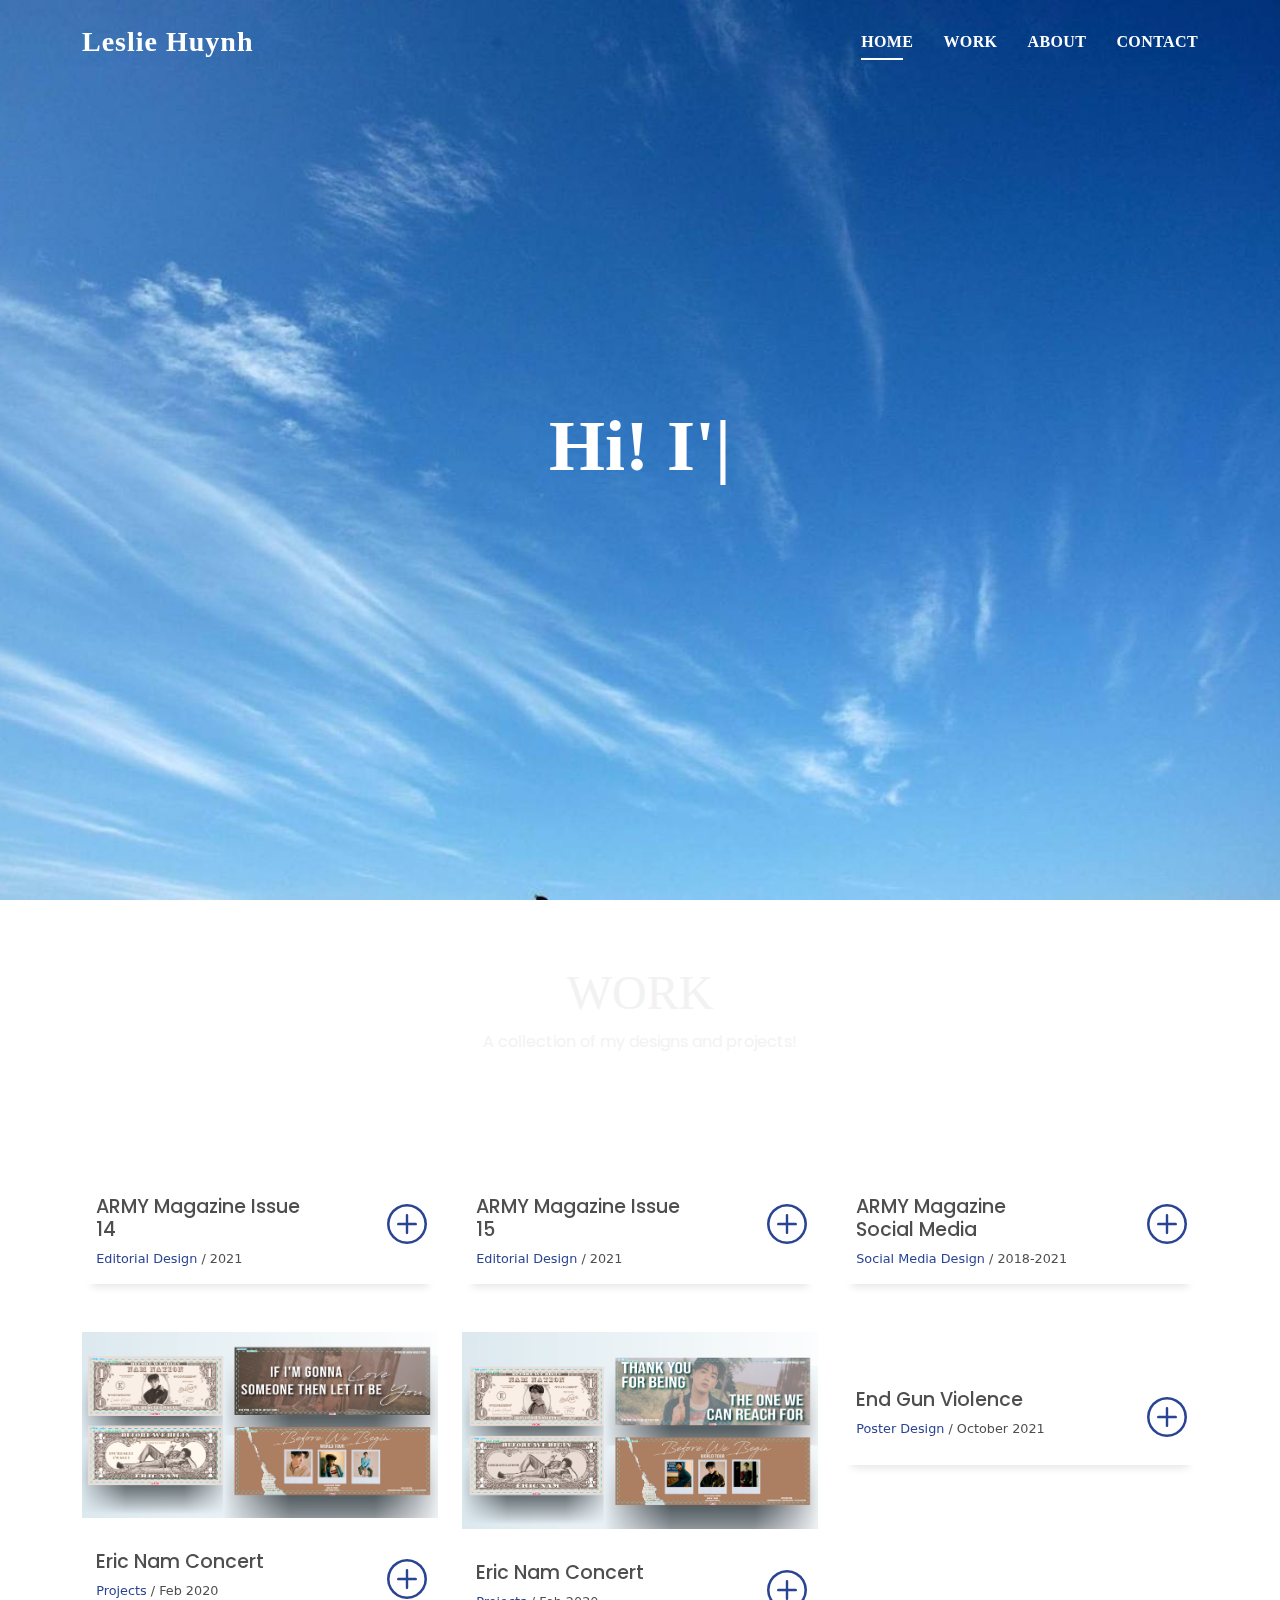
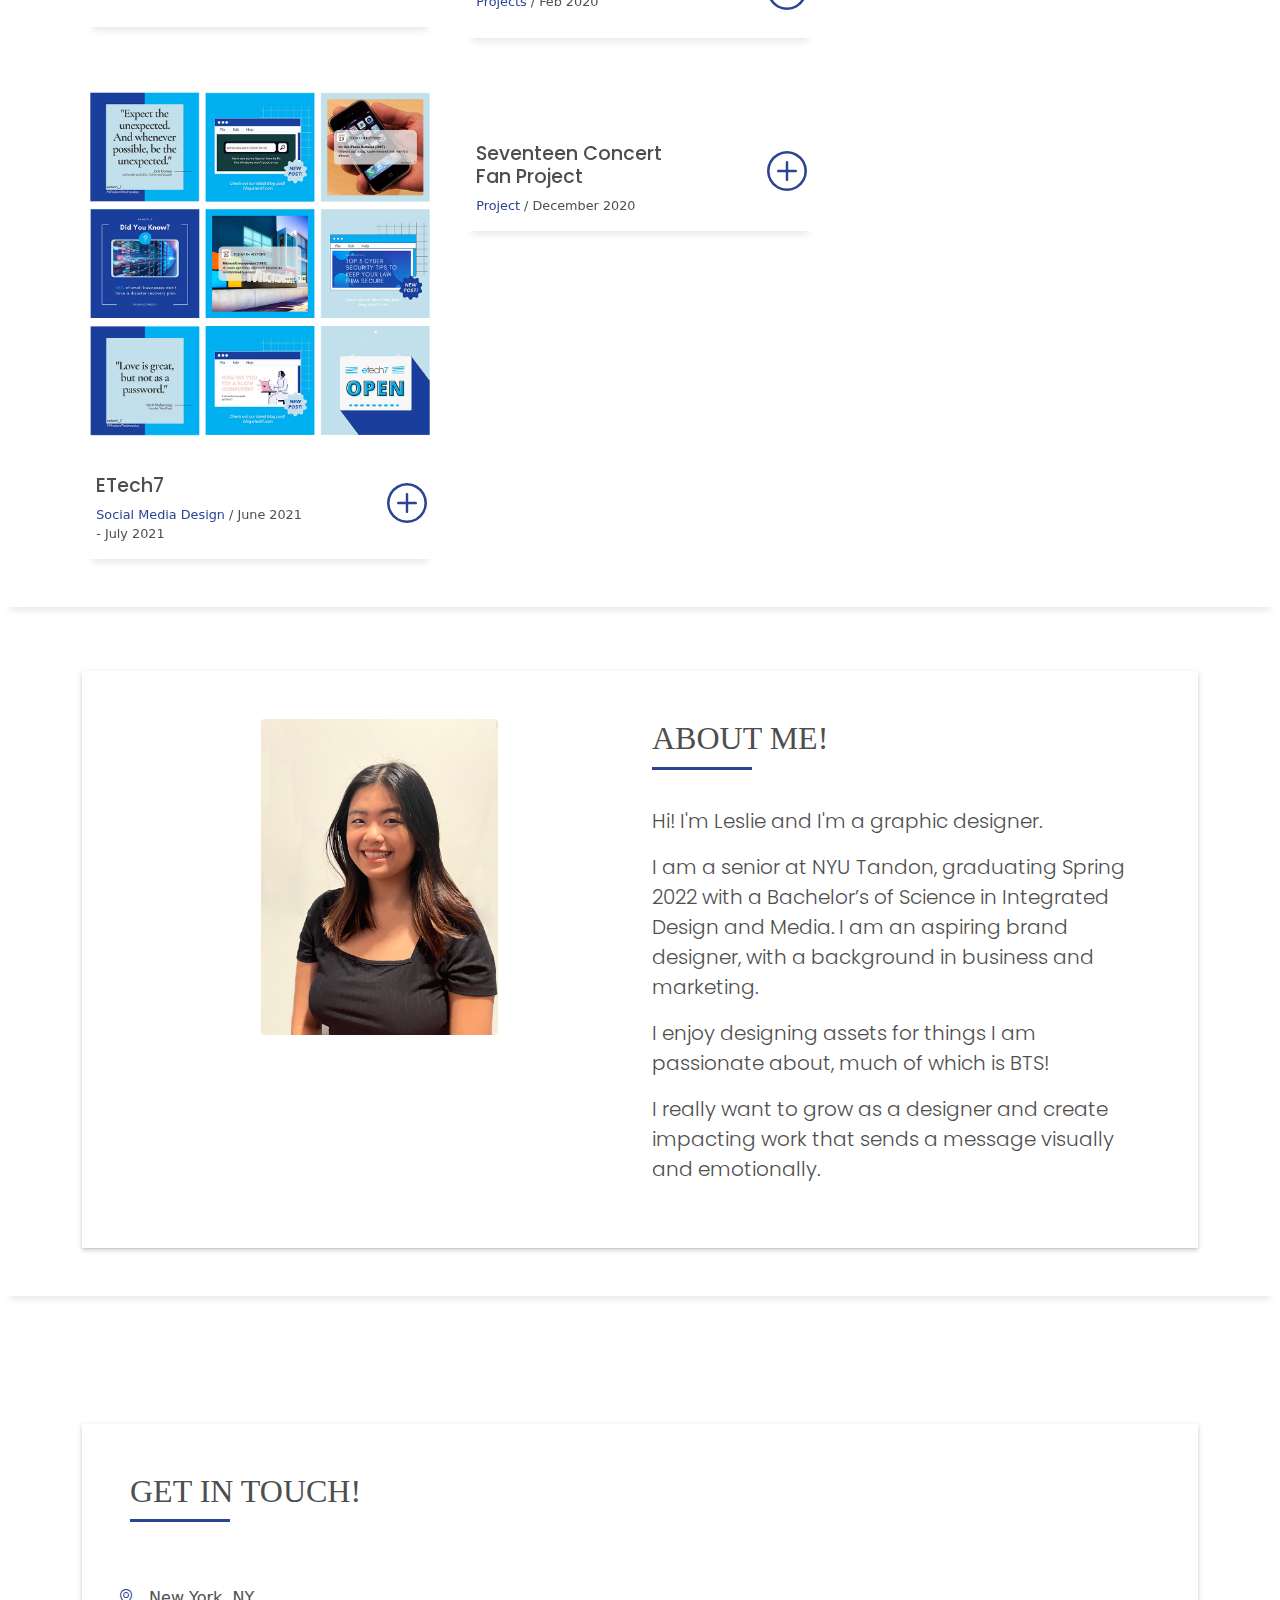
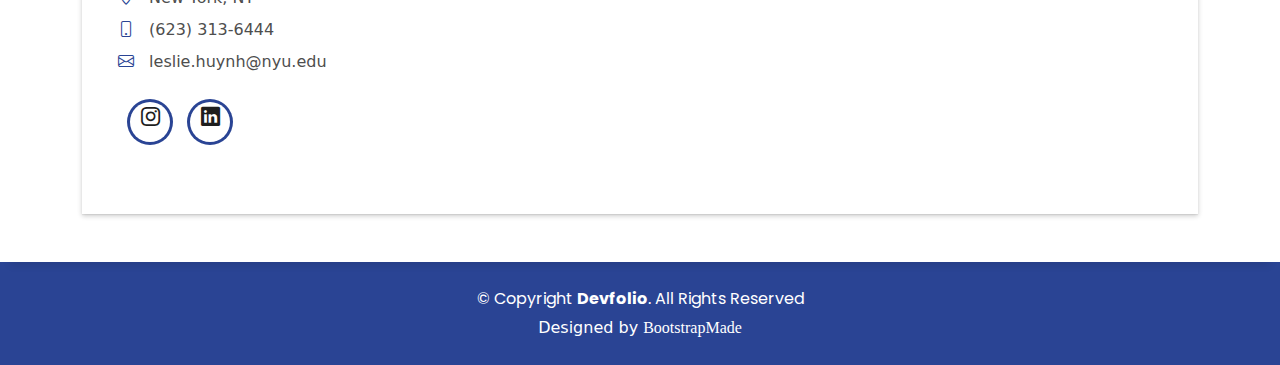
==== index.html @ 3c9317b4 "republish" ====
<!DOCTYPE html>
<html lang="en">

<head>
  <meta charset="utf-8">
  <meta content="width=device-width, initial-scale=1.0" name="viewport">

  <title>Leslie Huynh</title>
  <meta content="" name="description">
  <meta content="" name="keywords">

  <!-- Favicons -->
  <link href="assets/img/LH Favicon-01.png" rel="icon">

  <!-- Vendor CSS Files -->
  <link href="assets/vendor/bootstrap/css/bootstrap.min.css" rel="stylesheet">
  <link href="assets/vendor/bootstrap-icons/bootstrap-icons.css" rel="stylesheet">
  <link href="assets/vendor/glightbox/css/glightbox.min.css" rel="stylesheet">
  <link href="assets/vendor/swiper/swiper-bundle.min.css" rel="stylesheet">

  <!-- Template Main CSS File -->
  <link href="assets/css/style.css" rel="stylesheet">
  <link rel="preconnect" href="https://fonts.googleapis.com"> 
<link rel="preconnect" href="https://fonts.gstatic.com" crossorigin> 
<link href="https://fonts.googleapis.com/css2?family=Poppins&display=swap" rel="stylesheet">

  <!-- =======================================================
  * Template Name: DevFolio - v4.7.1
  * Template URL: https://bootstrapmade.com/devfolio-bootstrap-portfolio-html-template/
  * Author: BootstrapMade.com
  * License: https://bootstrapmade.com/license/
  ======================================================== -->
</head>

<body>

  <!-- ======= Header ======= -->
  <header id="header" class="fixed-top">
    <div class="container d-flex align-items-center justify-content-between">

      <h1 class="logo"><a href="index.html">Leslie Huynh</a></h1>
      <!-- Uncomment below if you prefer to use an image logo -->
      <!-- <a href="index.html" class="logo"><img src="assets/img/logo.png" alt="" class="img-fluid"></a>-->

      <nav id="navbar" class="navbar">
        <ul>
          <li><a class="nav-link scrollto active" href="#hero">Home</a></li>
          <li><a class="nav-link scrollto " href="#work">Work</a></li>
          <li><a class="nav-link scrollto" href="#about">About</a></li>
          <li><a class="nav-link scrollto" href="#contact">Contact</a></li>
        </ul>
        <i class="bi bi-list mobile-nav-toggle"></i>
      </nav><!-- .navbar -->

    </div>
  </header><!-- End Header -->

  <!-- ======= Hero Section ======= -->
  <div id="hero" class="hero route bg-image" style="background-image: url(assets/img/sky.jpeg)">
    <div class="overlay-itro"></div>
    <div class="hero-content display-table">
      <div class="table-cell">
        <div class="container">
          <!--<p class="display-6 color-d">Hello, world!</p>-->
          <h1 class="hero-title"><span class="typed" data-typed-items="Hi! I'm Leslie :), I am a graphic designer"></span></h1>
          <!-- <p class="pt-3"><a class="btn btn-primary btn js-scroll px-4" href="#about" role="button">Learn More</a></p> -->
        </div>
      </div>
    </div>
  </div><!-- End Hero Section -->

  <main id="main">



    <!-- ======= Portfolio Section ======= --> 
    <section id="work" class="portfolio-mf sect-pt4 route paralax-mf footer-paralax bg-image sect-mt4 route" style="background-image: url(assets/img/sky.jpeg)">
      <div class="container">
        <div class="row">
          <div class="col-sm-12">
            <div class="title-box text-center">
              <h5 class="title-a">
                Work
              </h5>
              <p class="subtitle-a">
                A collection of my designs and projects!
              </p>
              <div class="line-mf"></div>
            </div>
          </div>
        </div>
        <div class="row">
          <div class="col-md-4">
            <div class="work-box">
              <a href="assets/img/AM14.png" data-gallery="portfolioGallery" class="portfolio-lightbox">
                <div class="work-img">
                  <img src="assets/img/AM14.png" alt="" class="img-fluid">
                </div>
              </a>
              <div class="work-content">
                <div class="row">
                  <div class="col-sm-8">
                    <h2 class="w-title">ARMY Magazine Issue 14</h2>
                    <div class="w-more">
                      <span class="w-ctegory">Editorial Design</span> / <span class="w-date">2021</span>
                    </div>
                  </div>
                  <div class="col-sm-4">
                    <div class="w-like">
                      <a href="portfolio-details.html"> <span class="bi bi-plus-circle"></span></a>
                    </div>
                  </div>
                </div>
              </div>
            </div>
          </div>
          <div class="col-md-4">
            <div class="work-box">
              <a href="assets/img/AM15.png" data-gallery="portfolioGallery" class="portfolio-lightbox">
                <div class="work-img">
                  <img src="assets/img/AM15.png" alt="" class="img-fluid">
                </div>
              </a>
              <div class="work-content">
                <div class="row">
                  <div class="col-sm-8">
                    <h2 class="w-title">ARMY Magazine Issue 15</h2>
                    <div class="w-more">
                      <span class="w-ctegory">Editorial Design</span> / <span class="w-date">2021</span>
                    </div>
                  </div>
                  <div class="col-sm-4">
                    <div class="w-like">
                      <a href="portfolio-details.html"> <span class="bi bi-plus-circle"></span></a>
                    </div>
                  </div>
                </div>
              </div>
            </div>
          </div>
          <div class="col-md-4">
            <div class="work-box">
              <a href="assets/img/ARMYMagSNS.png" data-gallery="portfolioGallery" class="portfolio-lightbox">
                <div class="work-img">
                  <img src="assets/img/ARMYMagSNS.png" alt="" class="img-fluid">
                </div>
              </a>
              <div class="work-content">
                <div class="row">
                  <div class="col-sm-8">
                    <h2 class="w-title">ARMY Magazine Social Media</h2>
                    <div class="w-more">
                      <span class="w-ctegory">Social Media Design</span> / <span class="w-date">2018-2021</span>
                    </div>
                  </div>
                  <div class="col-sm-4">
                    <div class="w-like">
                      <a href="portfolio-details.html"> <span class="bi bi-plus-circle"></span></a>
                    </div>
                  </div>
                </div>
              </div>
            </div>
          </div>
          <div class="col-md-4">
            <div class="work-box">
              <a href="assets/img/END1.png" data-gallery="portfolioGallery" class="portfolio-lightbox">
                <div class="work-img">
                  <img src="assets/img/END1.png" alt="" class="img-fluid">
                </div>
              </a>
              <div class="work-content">
                <div class="row">
                  <div class="col-sm-8">
                    <h2 class="w-title">Eric Nam Concert</h2>
                    <div class="w-more">
                      <span class="w-ctegory">Projects</span> / <span class="w-date">Feb 2020</span>
                    </div>
                  </div>
                  <div class="col-sm-4">
                    <div class="w-like">
                      <a href="portfolio-details.html"> <span class="bi bi-plus-circle"></span></a>
                    </div>
                  </div>
                </div>
              </div>
            </div>
          </div>
          <div class="col-md-4">
            <div class="work-box">
              <a href="assets/img/END2.png" data-gallery="portfolioGallery" class="portfolio-lightbox">
                <div class="work-img">
                  <img src="assets/img/END2.png" alt="" class="img-fluid">
                </div>
              </a>
              <div class="work-content">
                <div class="row">
                  <div class="col-sm-8">
                    <h2 class="w-title">Eric Nam Concert</h2>
                    <div class="w-more">
                      <span class="w-ctegory">Projects</span> / <span class="w-date">Feb 2020</span>
                    </div>
                  </div>
                  <div class="col-sm-4">
                    <div class="w-like">
                      <a href="portfolio-details.html"> <span class="bi bi-plus-circle"></span></a>
                    </div>
                  </div>
                </div>
              </div>
            </div>
          </div>
          <div class="col-md-4">
            <div class="work-box">
              <a href="assets/img/endgun.png" data-gallery="portfolioGallery" class="portfolio-lightbox">
                <div class="work-img">
                  <img src="assets/img/endgun.png" alt="" class="img-fluid">
                </div>
              </a>
              <div class="work-content">
                <div class="row">
                  <div class="col-sm-8">
                    <h2 class="w-title">End Gun Violence</h2>
                    <div class="w-more">
                      <span class="w-ctegory">Poster Design</span> / <span class="w-date">October 2021</span>
                    </div>
                  </div>
                  <div class="col-sm-4">
                    <div class="w-like">
                      <a href="portfolio-details.html"> <span class="bi bi-plus-circle"></span></a>
                    </div>
                  </div>
                </div>
              </div>
            </div>
          </div>
          <div class="col-md-4">
            <div class="work-box">
              <a href="assets/img/Etech7Grid.png" data-gallery="portfolioGallery" class="portfolio-lightbox">
                <div class="work-img">
                  <img src="assets/img/Etech7Grid.png" alt="" class="img-fluid">
                </div>
              </a>
              <div class="work-content">
                <div class="row">
                  <div class="col-sm-8">
                    <h2 class="w-title">ETech7</h2>
                    <div class="w-more">
                      <span class="w-ctegory">Social Media Design</span> / <span class="w-date">June 2021 - July 2021</span>
                    </div>
                  </div>
                  <div class="col-sm-4">
                    <div class="w-like">
                      <a href="portfolio-details.html"> <span class="bi bi-plus-circle"></span></a>
                    </div>
                  </div>
                </div>
              </div>
            </div>
          </div>
          <div class="col-md-4">
            <div class="work-box">
              <a href="assets/img/SeventeenProj.png" data-gallery="portfolioGallery" class="portfolio-lightbox">
                <div class="work-img">
                  <img src="assets/img/SeventeenProj.png" alt="" class="img-fluid">
                </div>
              </a>
              <div class="work-content">
                <div class="row">
                  <div class="col-sm-8">
                    <h2 class="w-title">Seventeen Concert Fan Project</h2>
                    <div class="w-more">
                      <span class="w-ctegory">Project</span> / <span class="w-date">December 2020</span>
                    </div>
                  </div>
                  <div class="col-sm-4">
                    <div class="w-like">
                      <a href="portfolio-details.html"> <span class="bi bi-plus-circle"></span></a>
                    </div>
                  </div>
                </div>
              </div>
            </div>
          </div>
          
        </div>
      </div>
    </section><!-- End Portfolio Section -->


    <!-- ======= About Section ======= -->
    <section id="about" class="portfolio-mf sect-pt4 route paralax-mf footer-paralax bg-image sect-mt4 route" style="background-image: url(assets/img/sky.jpeg)">
      <div class="container">
        <div class="row">
          <div class="col-sm-12">
            <div class="box-shadow-full">
              <div class="row">
                <div class="col-md-6">
                  <div class="row justify-content-center">
                    <div class="col-md-6">
                      <div class="about-img">
                        <img src="assets/img/leslie_prof.JPG" class="img-fluid rounded b-shadow-a" alt="">
                      </div>
                    </div>
                  </div>
                </div>
                <div class="col-md-6">
                  <div class="about-me pt-4 pt-md-0">
                    <div class="title-box-2">
                      <h5 class="title-left">
                        ABOUT ME!
                      </h5>
                    </div>
                    <p class="lead">
                      Hi! I'm Leslie and I'm a graphic designer.
                    </p>
                    <p class="lead">
                      I am a senior at NYU Tandon, graduating Spring 2022 with a Bachelor’s of Science in Integrated Design and Media. 
                      I am an aspiring brand designer, with a background in business and marketing.
                    </p>
                    <p class="lead">
                      I enjoy designing assets for things I am passionate about, much of which is BTS!

                    </p>
                    <p class="lead">
                      I really want to grow as a designer and create impacting work that sends a 
                      message visually and emotionally.
                    </p>
                  </div>
                </div>
              </div>
            </div>
          </div>
        </div>
      </div>
    </section><!-- End About Section -->
    <!-- ======= Contact Section ======= -->
    <section id="contact" class="paralax-mf footer-paralax bg-image sect-mt4 route" style="background-image: url(assets/img/sky.jpeg)">
      <div class="overlay-mf"></div>
      <div class="container">
        <div class="row">
          <div class="col-sm-12">
            <div class="contact-mf">
              <div id="contact" class="box-shadow-full">
                <div class="row">
                    <div class="title-box-2">
                      <h5 class="title-left">
                        GET IN TOUCH!
                      </h5>
                    </div>
                    <div>
                    </div>
                      </p>
                      <ul class="list-ico">
                        <li><span class="bi bi-geo-alt"></span> New York, NY</li>
                        <li><span class="bi bi-phone"></span> (623) 313-6444</li>
                        <li><span class="bi bi-envelope"></span> leslie.huynh@nyu.edu</li>
                      </ul>
                    </div>
                    <div class="socials">
                      <ul>
                        <li><a href="https://www.instagram.com/lesliexhuynh/"><span class="ico-circle"><i class="bi bi-instagram"></i></span></a></li>
                        <li><a href="https://www.linkedin.com/in/lesliexhuynh/"><span class="ico-circle"><i class="bi bi-linkedin"></i></span></a></li>
                      </ul>
                    </div>
                  </div>
                </div>
              </div>
            </div>
          </div>
        </div>
      </div>
    </section><!-- End Contact Section -->

  </main><!-- End #main -->

  <!-- ======= Footer ======= -->
  <footer>
    <div class="container">
      <div class="row">
        <div class="col-sm-12">
          <div class="copyright-box">
            <p class="copyright">&copy; Copyright <strong>Devfolio</strong>. All Rights Reserved</p>
            <div class="credits">
              <!--
              All the links in the footer should remain intact.
              You can delete the links only if you purchased the pro version.
              Licensing information: https://bootstrapmade.com/license/
              Purchase the pro version with working PHP/AJAX contact form: https://bootstrapmade.com/buy/?theme=DevFolio
            -->
              Designed by <a href="https://bootstrapmade.com/">BootstrapMade</a>
            </div>
          </div>
        </div>
      </div>
    </div>
  </footer><!-- End  Footer -->

  <div id="preloader"></div>
  <a href="#" class="back-to-top d-flex align-items-center justify-content-center"><i class="bi bi-arrow-up-short"></i></a>

  <!-- Vendor JS Files -->
  <script src="assets/vendor/purecounter/purecounter.js"></script>
  <script src="assets/vendor/bootstrap/js/bootstrap.bundle.min.js"></script>
  <script src="assets/vendor/glightbox/js/glightbox.min.js"></script>
  <script src="assets/vendor/swiper/swiper-bundle.min.js"></script>
  <script src="assets/vendor/typed.js/typed.min.js"></script>
  <script src="assets/vendor/php-email-form/validate.js"></script>

  <!-- Template Main JS File -->
  <script src="assets/js/main.js"></script>

</body>

</html>
---- assets/css/style.css ----
/**
* Template Name: DevFolio - v4.7.1
* Template URL: https://bootstrapmade.com/devfolio-bootstrap-portfolio-html-template/
* Author: BootstrapMade.com
* License: https://bootstrapmade.com/license/
*/

/*--------------------------------------------------------------
# General
--------------------------------------------------------------*/

body {
  background-color: rgba(255, 255, 255, 0.029);
  color: #4e4e4e;
}

@font-face {
  font-family: "Atami-Stencil";
  src: url(/assets/css/fonts/Atami-Stencil.woff) format("woff");
  font-weight: medium;
  font-style: normal;
}

h1 {
  font-family: "Atami Stencil";
}
h2 {
  font-family: "Poppins", sans-serif;
}
h3 {
  font-family: "Poppins", sans-serif;
}
h4 {
  font-family: "Poppins", sans-serif;
}
h5 {
  font-family: "Futura";
  font-weight: medium;
}
h6 {
  color: #1e1e1e;
}

p {
  font-family: "Poppins", sans-serif;
}

a {
  color: #1e1e1e;
  text-decoration: none;
  transition: all 0.5s ease-in-out;
  font-family: "Atami Stencil";
}
a:hover {
  color: #2a4494;
  text-decoration: none;
  transition: all 0.5s ease-in-out;
}

.p-r {
  position: relative;
}

.color-a {
  text-decoration: none;
  color: #2a4494;
}

.color-d {
  color: #f5f5f5;
}

.color-text-a {
  text-decoration: none;
  color: #4e4e4e;
}

.box-shadow,
.card-blog,
.work-box,
.service-box,
.paralax-mf {
  box-shadow: 0 13px 8px -10px rgba(0, 0, 0, 0.1);
}

.box-shadow-a,
.button:hover {
  text-decoration: none;
  box-shadow: 0 0 0 4px #cde1f8;
}

.display-5 {
  font-size: 2.5rem;
  font-weight: 300;
  line-height: 1.1;
}

.display-6 {
  font-size: 2rem;
  font-weight: 300;
  line-height: 1.1;
}

.avatar {
  width: 32px;
  height: 32px;
  margin-right: 4px;
  overflow: hidden;
}

.bg-image {
  background-repeat: no-repeat;
  background-attachment: fixed;
  background-size: cover;
  background-position: center center;
}
@media (max-width: 1024px) {
  .bg-image {
    background-attachment: scroll;
  }
}

/*.overlay-mf {
  background-color: #71ace1;
}*/

.overlay-mf {
  position: absolute;
  top: 0;
  left: 0px;
  padding: 0;
  height: 100%;
  width: 100%;
  opacity: 0.7;
}

.paralax-mf {
  position: relative;
  padding: 8rem 0;
}

.display-table {
  width: 100%;
  height: 100%;
  display: table;
}

.table-cell {
  display: table-cell;
  vertical-align: middle;
}

/*--/ Sections /--*/
.sect-4 {
  padding: 4rem 0;
}

.sect-pt4 {
  padding-top: 4rem;
}

/*.sect-mt4 {
  margin-top: 4rem;
}*/

/*--/ Title s /--*/
.title-s {
  font-weight: 600;
  color: #1e1e1e;
  font-size: 1.1rem;
}

/*--/ Title A /--*/
.title-box {
  margin-bottom: 4rem;
}

.title-a {
  text-decoration: none;
  font-size: 3rem;
  font-weight: medium;
  text-transform: uppercase;
  color: #f2f2f2;
}

.subtitle-a {
  text-decoration: none;
  color: #f2f2f2;
}

.line-mf {
  width: 40px;
  height: 5px;
  background-color: #ffffff;
  margin: 0 auto;
}

/*--/ Title Left /--*/
.title-box-2 {
  margin-bottom: 3rem;
}

.title-left {
  font-size: 2rem;
  position: relative;
}
.title-left:before {
  content: "";
  position: absolute;
  height: 3px;
  background-color: #2a4494;
  width: 100px;
  bottom: -12px;
}

/*------/ Box /------*/
.box-pl2 {
  padding-left: 2rem;
}

.box-shadow-full {
  padding: 3rem 1.25rem;
  position: relative;
  background-color: #fff;
  margin-bottom: 3rem;
  z-index: 2;
  box-shadow: 0 1px 1px 0 rgba(0, 0, 0, 0.06), 0 2px 5px 0 rgba(0, 0, 0, 0.2);
}
@media (min-width: 768px) {
  .box-shadow-full {
    padding: 3rem;
  }
}

/*------/ Socials /------*/
.socials {
  padding: 1.5rem 0;
}
.socials ul li {
  display: inline-block;
}
.socials .ico-circle {
  height: 40px;
  width: 40px;
  font-size: 1.2rem;
  border-radius: 50%;
  line-height: 1.6;
  margin: 0 15px 0 0;
  box-shadow: 0 0 0 3px #2a4494;
  transition: all 500ms ease;
}
.socials .ico-circle:hover {
  background-color: #2a4494;
  color: #fff;
  box-shadow: 0 0 0 3px #cde1f8;
  transition: all 500ms ease;
}

/*------/ Ul resect /------*/
.ul-resect,
.widget-tags ul,
.widget-sidebar .list-sidebar,
.box-comments .list-comments,
.blog-wrapper .post-meta ul,
.list-ico,
.socials ul {
  list-style: none;
  padding-left: 0;
  margin-bottom: 0;
}

.list-ico {
  line-height: 2;
}
.list-ico span {
  color: #2a4494;
  margin-right: 10px;
}

/*------/ Ico Circle /------*/
.ico-circle {
  height: 100px;
  width: 100px;
  font-size: 2rem;
  border-radius: 50%;
  line-height: 1.55;
  margin: 0 auto;
  text-align: center;
  box-shadow: 0 0 0 10px #2a4494;
  display: block;
}

/*------/ Owl Carousel /------*/
.owl-theme .owl-dots {
  text-align: center;
  margin-top: 18px;
}
.owl-theme .owl-dots .owl-dot {
  display: inline-block;
}
.owl-theme .owl-dots .owl-dot span {
  width: 18px;
  height: 7px;
  margin: 5px 5px;
  background: #cde1f8;
  border: 0px solid #cde1f8;
  display: block;
  transition: all 0.6s ease-in-out;
  cursor: pointer;
}
.owl-theme .owl-dots .owl-dot:hover span {
  background-color: #cde1f8;
}
.owl-theme .owl-dots .owl-dot.active span {
  background-color: #231f20;
  width: 25px;
}

/*--/ Scrolltop s /--*/
.scrolltop-mf {
  position: relative;
  display: none;
}
.scrolltop-mf span {
  z-index: 999;
  position: fixed;
  width: 42px;
  height: 42px;
  background-color: #2a4494;
  opacity: 0.7;
  font-size: 1.6rem;
  line-height: 1.5;
  text-align: center;
  color: #fff;
  top: auto;
  left: auto;
  right: 30px;
  bottom: 50px;
  cursor: pointer;
  border-radius: 50%;
}

/*--------------------------------------------------------------
# Back to top button
--------------------------------------------------------------*/
.back-to-top {
  position: fixed;
  visibility: hidden;
  opacity: 0;
  right: 15px;
  bottom: 15px;
  z-index: 996;
  background: #2a4494;
  width: 40px;
  height: 40px;
  border-radius: 50px;
  transition: all 0.4s;
}
.back-to-top i {
  font-size: 28px;
  color: #fff;
  line-height: 0;
}
.back-to-top:hover {
  background: #2a4494;
  color: #fff;
}
.back-to-top.active {
  visibility: visible;
  opacity: 1;
}

/*------/ Prelaoder /------*/
#preloader {
  position: fixed;
  top: 0;
  left: 0;
  right: 0;
  bottom: 0;
  z-index: 9999;
  overflow: hidden;
  background: #fff;
}

#preloader:before {
  content: "";
  position: fixed;
  top: calc(50% - 30px);
  left: calc(50% - 30px);
  border: 6px solid #f2f2f2;
  border-top: 6px solid #2a4494;
  border-radius: 50%;
  width: 60px;
  height: 60px;
  -webkit-animation: animate-preloader 1s linear infinite;
  animation: animate-preloader 1s linear infinite;
}

@-webkit-keyframes animate-preloader {
  0% {
    transform: rotate(0deg);
  }
  100% {
    transform: rotate(360deg);
  }
}

@keyframes animate-preloader {
  0% {
    transform: rotate(0deg);
  }
  100% {
    transform: rotate(360deg);
  }
}
/*------/ Button /------*/
.button {
  display: inline-block;
  padding: 0.3rem 0.6rem;
  text-align: center;
  vertical-align: middle;
  -webkit-user-select: none;
  -moz-user-select: none;
  user-select: none;
  font-size: 1rem;
  border-radius: 0.3rem;
  border: 1px solid transparent;
  transition: all 500ms ease;
  cursor: pointer;
}
.button:focus {
  outline: 0;
}
.button:hover {
  background-color: #2a4494;
  color: #fff;
  transition: all 500ms ease;
}

.button-a {
  text-decoration: none;
  background-color: #2a4494;
  color: #fff;
  border-color: #cde1f8;
}

.button-big {
  padding: 0.9rem 2.3rem;
  font-size: 1.2rem;
}

.button-rouded {
  border-radius: 5rem;
}

.btn-lg {
  padding: 0.5rem 1rem;
  font-size: 1.25rem;
  line-height: 1.5;
  border-radius: 0.3rem;
}

/*--------------------------------------------------------------
# Header
--------------------------------------------------------------*/
#header {
  transition: all 0.5s;
  z-index: 997;
  padding: 20px 0;
}
#header .logo {
  font-size: 28px;
  margin: 0;
  padding: 0;
  font-weight: 600;
  letter-spacing: 1px;
}
#header .logo a {
  color: #fff;
}
#header .logo img {
  max-height: 40px;
}
#header.header-scrolled {
  background: rgba(113, 173, 225, 0.9);
  padding: 12px 0;
}

/*--------------------------------------------------------------
# Navigation Menu
--------------------------------------------------------------*/
/**
* Desktop Navigation 
*/
.navbar {
  padding: 0;
}
.navbar ul {
  margin: 0;
  padding: 0;
  display: flex;
  list-style: none;
  align-items: center;
}
.navbar li {
  position: relative;
}
.navbar > ul > li {
  white-space: nowrap;
  padding: 10px 0 10px 30px;
}
.navbar a,
.navbar a:focus {
  display: flex;
  align-items: center;
  justify-content: space-between;
  color: #fff;
  font-size: 16px;
  font-weight: 600;
  padding: 0;
  white-space: nowrap;
  transition: 0.3s;
  letter-spacing: 0.4px;
  position: relative;
  text-transform: uppercase;
}
.navbar a i,
.navbar a:focus i {
  font-size: 12px;
  line-height: 0;
  margin-left: 5px;
}
.navbar > ul > li > a:before {
  content: "";
  position: absolute;
  width: 100%;
  height: 2px;
  bottom: -6px;
  left: 0;
  width: 0;
  background-color: #fff;
  visibility: hidden;
  transition: all 0.3s ease-in-out 0s;
}
.navbar a:hover:before,
.navbar li:hover > a:before,
.navbar .active:before {
  visibility: visible;
  width: 80%;
}
.navbar a:hover,
.navbar .active,
.navbar .active:focus,
.navbar li:hover > a {
  color: #fff;
}
.navbar .dropdown ul {
  display: block;
  position: absolute;
  left: 30px;
  top: calc(100% + 30px);
  margin: 0;
  padding: 10px 0;
  z-index: 99;
  opacity: 0;
  visibility: hidden;
  background: #fff;
  box-shadow: 0px 0px 30px rgba(113, 173, 225, 0.25);
  transition: 0.3s;
}
.navbar .dropdown ul li {
  min-width: 200px;
}
.navbar .dropdown ul a {
  padding: 10px 20px;
  font-size: 14px;
  text-transform: none;
  color: #4e4e4e;
}
.navbar .dropdown ul a i {
  font-size: 12px;
}
.navbar .dropdown ul a:hover,
.navbar .dropdown ul .active:hover,
.navbar .dropdown ul li:hover > a {
  color: #2a4494;
}
.navbar .dropdown:hover > ul {
  opacity: 1;
  top: 100%;
  visibility: visible;
}
.navbar .dropdown .dropdown ul {
  top: 0;
  left: calc(100% - 30px);
  visibility: hidden;
}
.navbar .dropdown .dropdown:hover > ul {
  opacity: 1;
  top: 0;
  left: 100%;
  visibility: visible;
}
@media (max-width: 1366px) {
  .navbar .dropdown .dropdown ul {
    left: -90%;
  }
  .navbar .dropdown .dropdown:hover > ul {
    left: -100%;
  }
}

/**
* Mobile Navigation 
*/
.mobile-nav-toggle {
  color: #fff;
  font-size: 28px;
  cursor: pointer;
  display: none;
  line-height: 0;
  transition: 0.5s;
}

@media (max-width: 991px) {
  .mobile-nav-toggle {
    display: block;
  }

  .navbar ul {
    display: none;
  }
}
.navbar-mobile {
  position: fixed;
  overflow: hidden;
  top: 0;
  right: 0;
  left: 0;
  bottom: 0;
  background: rgba(113, 173, 225, 0.9);
  transition: 0.3s;
  z-index: 999;
}
.navbar-mobile .mobile-nav-toggle {
  position: absolute;
  top: 15px;
  right: 15px;
}
.navbar-mobile ul {
  display: block;
  position: absolute;
  top: 55px;
  right: 15px;
  bottom: 15px;
  left: 15px;
  padding: 10px 0;
  background-color: #fff;
  overflow-y: auto;
  transition: 0.3s;
}
.navbar-mobile > ul > li {
  padding: 0;
}
.navbar-mobile a:hover:before,
.navbar-mobile li:hover > a:before,
.navbar-mobile .active:before {
  visibility: hidden;
}
.navbar-mobile a,
.navbar-mobile a:focus {
  padding: 10px 20px;
  font-size: 15px;
  color: #4e4e4e;
}
.navbar-mobile a:hover,
.navbar-mobile .active,
.navbar-mobile li:hover > a {
  color: #2a4494;
}
.navbar-mobile .getstarted,
.navbar-mobile .getstarted:focus {
  margin: 15px;
}
.navbar-mobile .dropdown ul {
  position: static;
  display: none;
  margin: 10px 20px;
  padding: 10px 0;
  z-index: 99;
  opacity: 1;
  visibility: visible;
  background: #fff;
  box-shadow: 0px 0px 30px rgba(113, 173, 225, 0.25);
}
.navbar-mobile .dropdown ul li {
  min-width: 200px;
}
.navbar-mobile .dropdown ul a {
  padding: 10px 20px;
}
.navbar-mobile .dropdown ul a i {
  font-size: 12px;
}
.navbar-mobile .dropdown ul a:hover,
.navbar-mobile .dropdown ul .active:hover,
.navbar-mobile .dropdown ul li:hover > a {
  color: #2a4494;
}
.navbar-mobile .dropdown > .dropdown-active {
  display: block;
}

/*--------------------------------------------------------------
# Hero Section
--------------------------------------------------------------*/
.hero {
  height: 100vh;
  position: relative;
  color: #fff;
}
.hero .hero-content {
  text-align: center;
  position: absolute;
}
.hero .overlay-itro {
  /*background-color: rgba(0, 0, 0, 0.2);*/
  position: absolute;
  top: 0;
  left: 0px;
  padding: 0;
  height: 100%;
  width: 100%;
  opacity: 0.9;
}
.hero .hero-title {
  color: #fff;
  font-weight: 600;
  font-size: 3rem;
}
@media (min-width: 768px) {
  .hero .hero-title {
    font-size: 4.5rem;
  }
}
.hero .hero-subtitle {
  font-size: 1.5rem;
  font-weight: 600;
}
@media (min-width: 768px) {
  .hero .hero-subtitle {
    font-size: 2.5rem;
  }
}
.hero .text-slider-items {
  display: none;
}

.hero-single {
  height: 350px;
}
.hero-single .hero-content {
  margin-top: 30px;
}
.hero-single .hero-title {
  text-transform: uppercase;
  font-size: 3rem;
}
@media (min-width: 768px) {
  .hero-single .hero-title {
    font-size: 3.5rem;
  }
}
.hero-single .breadcrumb {
  background-color: transparent;
  color: #2a4494;
}
.hero-single .breadcrumb .breadcrumb-item:before {
  color: #cde1f8;
}
.hero-single .breadcrumb .breadcrumb-item.active {
  color: #cde1f8;
}
.hero-single .breadcrumb a {
  color: #fff;
}

/*--------------------------------------------------------------
# About
--------------------------------------------------------------*/
.about-mf .box-shadow-full {
  padding-top: 4rem;
  padding-bottom: 4rem;
}
.about-mf .about-img {
  margin-bottom: 2rem;
}
.about-mf .about-img img {
  margin-left: 10px;
}
@media (min-width: 767px) {
  .about-mf .box-pl2 {
    margin-top: 3rem;
    padding-left: 0rem;
  }
}

.skill-mf span {
  color: #4e4e4e;
}
.skill-mf .progress {
  background-color: #cde1f8;
  margin: 0.5rem 0 1.2rem 0;
  border-radius: 0;
  height: 0.7rem;
}
.skill-mf .progress .progress-bar {
  height: 0.7rem;
  background-color: #2a4494;
}

/*--------------------------------------------------------------
# Services
--------------------------------------------------------------*/
.service-box {
  background-color: #fff;
  padding: 2.5rem 1.3rem;
  border-radius: 1rem;
  margin-bottom: 3rem;
  text-align: center;
}
.service-box:hover .ico-circle {
  transition: all 500ms ease;
  color: #fff;
  background-color: #2a4494;
  box-shadow: 0 0 0 10px #cde1f8;
}
.service-box .service-ico {
  margin-bottom: 1rem;
  color: #231f20;
}
.service-box .ico-circle {
  transition: all 500ms ease;
  display: inline-flex;
  align-items: center;
  justify-content: center;
}
.service-box .ico-circle i {
  line-height: 0;
  font-size: 40px;
}
.service-box .s-title {
  font-size: 1.4rem;
  text-transform: uppercase;
  text-align: center;
  padding: 0.4rem 0;
}
.service-box .s-description {
  color: #4e4e4e;
}

/*--------------------------------------------------------------
# Counter
--------------------------------------------------------------*/
.counter-box {
  color: #fff;
  text-align: center;
}
@media (min-width: 577px) {
  .counter-box {
    margin-bottom: 1.8rem;
  }
}

.counter-ico {
  margin-bottom: 1rem;
}
.counter-ico .ico-circle {
  height: 60px;
  width: 60px;
  line-height: 1.5;
  box-shadow: 0 0 0 10px #cde1f8;
}

.counter-num .counter {
  font-size: 2rem;
  margin-bottom: 0;
}

/*--------------------------------------------------------------
# Portfolio
--------------------------------------------------------------*/
.background-color-mine {
  background-color: rgba(0, 0, 0, 0.2);
}

.work-box {
  margin-bottom: 3rem;
  -webkit-backface-visibility: hidden;
  backface-visibility: hidden;
  background-color: #fff;
}
.work-box:hover img {
  transform: scale(1.3);
}

.work-img {
  display: block;
  overflow: hidden;
}
.work-img img {
  transition: all 1s;
}

.work-content {
  padding: 2rem 3% 1rem 4%;
}
.work-content .w-more {
  color: #4e4e4e;
  font-size: 0.8rem;
}
.work-content .w-more .w-ctegory {
  color: #2a4494;
}
.work-content .w-like {
  font-size: 2.5rem;
  color: #2a4494;
  float: right;
}
.work-content .w-like a {
  color: #2a4494;
}
.work-content .w-like .num-like {
  font-size: 0.7rem;
}

.w-title {
  font-size: 1.2rem;
}

/*--------------------------------------------------------------
# Portfolio Details
--------------------------------------------------------------*/
.portfolio-details {
  padding-top: 40px;
}
.portfolio-details .portfolio-details-slider img {
  width: 100%;
}
.portfolio-details .portfolio-details-slider .swiper-pagination {
  margin-top: 20px;
  position: relative;
}
.portfolio-details
  .portfolio-details-slider
  .swiper-pagination
  .swiper-pagination-bullet {
  width: 12px;
  height: 12px;
  background-color: #fff;
  opacity: 1;
  border: 1px solid #2a4494;
}
.portfolio-details
  .portfolio-details-slider
  .swiper-pagination
  .swiper-pagination-bullet-active {
  background-color: #2a4494;
}
.portfolio-details .portfolio-info {
  padding: 30px;
  box-shadow: 0px 0 30px rgba(113, 173, 225, 0.09);
}
.portfolio-details .portfolio-info h3 {
  font-size: 22px;
  font-weight: 700;
  margin-bottom: 20px;
  padding-bottom: 20px;
  border-bottom: 1px solid #eee;
}
.portfolio-details .portfolio-info ul {
  list-style: none;
  padding: 0;
  font-size: 15px;
}
.portfolio-details .portfolio-info ul li + li {
  margin-top: 10px;
}
.portfolio-details .portfolio-description {
  padding-top: 30px;
}
.portfolio-details .portfolio-description h2 {
  font-size: 26px;
  font-weight: 700;
  margin-bottom: 20px;
}
.portfolio-details .portfolio-description p {
  padding: 0;
}

/*--------------------------------------------------------------
# Testimonials
--------------------------------------------------------------*/
.testimonial-box {
  color: #fff;
  text-align: center;
}
.testimonial-box .author-test {
  margin-top: 1rem;
}
.testimonial-box .author-test img {
  margin: 0 auto;
}
.testimonial-box .author {
  color: #fff;
  text-transform: uppercase;
  font-weight: 600;
  margin: 1rem 0;
  display: block;
  font-size: 1.4rem;
}
.testimonial-box .comit {
  font-size: 2rem;
  color: #2a4494;
  background-color: #fff;
  width: 52px;
  height: 52px;
  display: block;
  margin: 0 auto;
  border-radius: 50%;
  line-height: 1.6;
}
@media (min-width: 768px) {
  .testimonial-box .description {
    padding: 0 5rem;
  }
}
@media (min-width: 992px) {
  .testimonial-box .description {
    padding: 0 8rem;
  }
}
@media (min-width: 1200px) {
  .testimonial-box .description {
    padding: 0 13rem;
  }
}

.swiper-pagination {
  margin-top: 20px;
  position: relative;
}
.swiper-pagination .swiper-pagination-bullet {
  width: 12px;
  height: 12px;
  background-color: rgba(255, 255, 255, 0.4);
  opacity: 1;
}
.swiper-pagination .swiper-pagination-bullet-active {
  background-color: #fff;
}

/*--------------------------------------------------------------
# Contact
--------------------------------------------------------------*/
.footer-paralax {
  padding: 4rem 0 0 0;
}

.contact-mf {
  margin-top: 4rem;
}
@media (min-width: 767px) {
  .contact-mf .box-pl2 {
    margin-top: 3rem;
    padding-left: 0rem;
  }
}

.php-email-form .error-message {
  display: none;
  color: #fff;
  background: #ed3c0d;
  text-align: center;
  padding: 15px;
  font-weight: 600;
}
.php-email-form .sent-message {
  display: none;
  color: #fff;
  background: #18d26e;
  text-align: center;
  padding: 15px;
  font-weight: 600;
}
.php-email-form .loading {
  display: none;
  background: #fff;
  text-align: center;
  padding: 15px;
}
.php-email-form .loading:before {
  content: "";
  display: inline-block;
  border-radius: 50%;
  width: 24px;
  height: 24px;
  margin: 0 10px -6px 0;
  border: 3px solid #18d26e;
  border-top-color: #eee;
  -webkit-animation: animate-loading 1s linear infinite;
  animation: animate-loading 1s linear infinite;
}
.php-email-form input,
.php-email-form textarea {
  border-radius: 0;
  box-shadow: none;
  font-size: 14px;
}
.php-email-form input:focus,
.php-email-form textarea:focus {
  border-color: #2a4494;
}
.php-email-form input {
  padding: 10px 15px;
}
.php-email-form textarea {
  padding: 12px 15px;
  margin-bottom: 0;
}
.php-email-form button[type="submit"] {
  background: #2a4494;
  border: 0;
  padding: 10px 24px;
  color: #fff;
  transition: 0.4s;
}
.php-email-form button[type="submit"]:hover {
  background: #3393ff;
}

@-webkit-keyframes animate-loading {
  0% {
    transform: rotate(0deg);
  }
  100% {
    transform: rotate(360deg);
  }
}

@keyframes animate-loading {
  0% {
    transform: rotate(0deg);
  }
  100% {
    transform: rotate(360deg);
  }
}
/*--------------------------------------------------------------
# Blog
--------------------------------------------------------------*/
@media (min-width: 767px) {
  .card-blog {
    margin-bottom: 3rem;
  }
}
.card-blog .card-body {
  position: relative;
}
.card-blog .card-category-box {
  position: absolute;
  text-align: center;
  top: -16px;
  left: 15px;
  right: 15px;
  line-height: 25px;
  overflow: hidden;
}
.card-blog .card-category {
  display: inline-block;
  color: #fff;
  padding: 0 15px 5px;
  overflow: hidden;
  background-color: #2a4494;
  border-radius: 4px;
}
.card-blog .card-category .category {
  color: #fff;
  display: inline-block;
  text-transform: uppercase;
  font-size: 0.7rem;
  letter-spacing: 0.1px;
  margin-bottom: 0;
}
.card-blog .card-title {
  font-size: 1.3rem;
  margin-top: 0.6rem;
}
.card-blog .card-description {
  color: #4e4e4e;
}
.card-blog .post-author {
  display: inline-block;
}
.card-blog .post-date {
  color: #4e4e4e;
  display: inline-block;
  float: right;
}

/*--------------------------------------------------------------
# Blog Single
--------------------------------------------------------------*/
.post-box,
.form-comments,
.box-comments,
.widget-sidebar {
  padding: 2rem;
  background-color: #fff;
  margin-bottom: 3rem;
}
@media (min-width: 768px) {
  .post-box,
  .form-comments,
  .box-comments,
  .widget-sidebar {
    padding: 3rem;
  }
}

.blog-wrapper .article-title {
  font-size: 1.5rem;
}
@media (min-width: 768px) {
  .blog-wrapper .article-title {
    font-size: 1.9rem;
  }
}
.blog-wrapper .post-meta {
  margin: 1rem 0;
}
.blog-wrapper .post-meta ul {
  border-left: 4px solid #2a4494;
  margin-top: 1rem;
}
.blog-wrapper .post-meta ul li {
  display: inline-block;
  margin-left: 15px;
}
.blog-wrapper .post-meta ul a {
  color: #2a4494;
}
.blog-wrapper .post-meta ul span {
  color: #1e1e1e;
}
.blog-wrapper .blockquote {
  border-left: 4px solid #2a4494;
  padding: 18px;
  font-style: italic;
}

/*------/ Comments /------*/
.box-comments .list-comments li {
  padding-bottom: 40px;
}
.box-comments .list-comments .comment-avatar {
  display: table-cell;
  vertical-align: top;
}
.box-comments .list-comments .comment-avatar img {
  width: 80px;
  height: 80px;
}
.box-comments .list-comments .comment-author {
  font-size: 1.3rem;
}
@media (min-width: 768px) {
  .box-comments .list-comments .comment-author {
    font-size: 1.5rem;
  }
}
.box-comments .list-comments .comment-details {
  display: table-cell;
  vertical-align: top;
  padding-left: 25px;
}
.box-comments .list-comments a {
  color: #2a4494;
}
.box-comments .list-comments span {
  color: #1e1e1e;
  font-style: italic;
}
.box-comments .comment-children {
  margin-left: 40px;
}

/*------/ Sidebar /------*/
.widget-sidebar .sidebar-title {
  font-size: 1.6rem;
  font-weight: 600;
  border-left: 5px solid #2a4494;
  padding-left: 15px;
  text-transform: uppercase;
  margin-bottom: 1.5rem;
}
.widget-sidebar .list-sidebar li {
  position: relative;
  padding: 6px 0 6px 24px;
}
.widget-sidebar .list-sidebar li:before {
  position: absolute;
  content: "";
  width: 10px;
  height: 1px;
  left: 0;
  background-color: #2a4494;
  top: 20px;
}

.sidebar-search input {
  background-color: #fff;
  border-radius: 0;
  transition: all 0.5s ease-in-out;
}
.sidebar-search .btn-search {
  background-color: #2a4494;
  border-color: #2a4494;
  border-radius: 0;
  padding-left: 20px;
  padding-right: 20px;
}

.widget-tags ul li {
  display: inline-block;
  background-color: #2a4494;
  padding: 0.2rem 0.6rem;
  margin-bottom: 0.5rem;
  border-radius: 15px;
}
.widget-tags ul li a {
  color: #fff;
}

/*--------------------------------------------------------------
# Footer
--------------------------------------------------------------*/
footer {
  text-align: center;
  color: #fff;
  padding: 25px 0;
  background: #2a4494;
}
footer .copyright {
  margin-bottom: 0.3rem;
}
footer .credits {
  margin-bottom: 0;
}
footer .credits a {
  color: #fff;
}
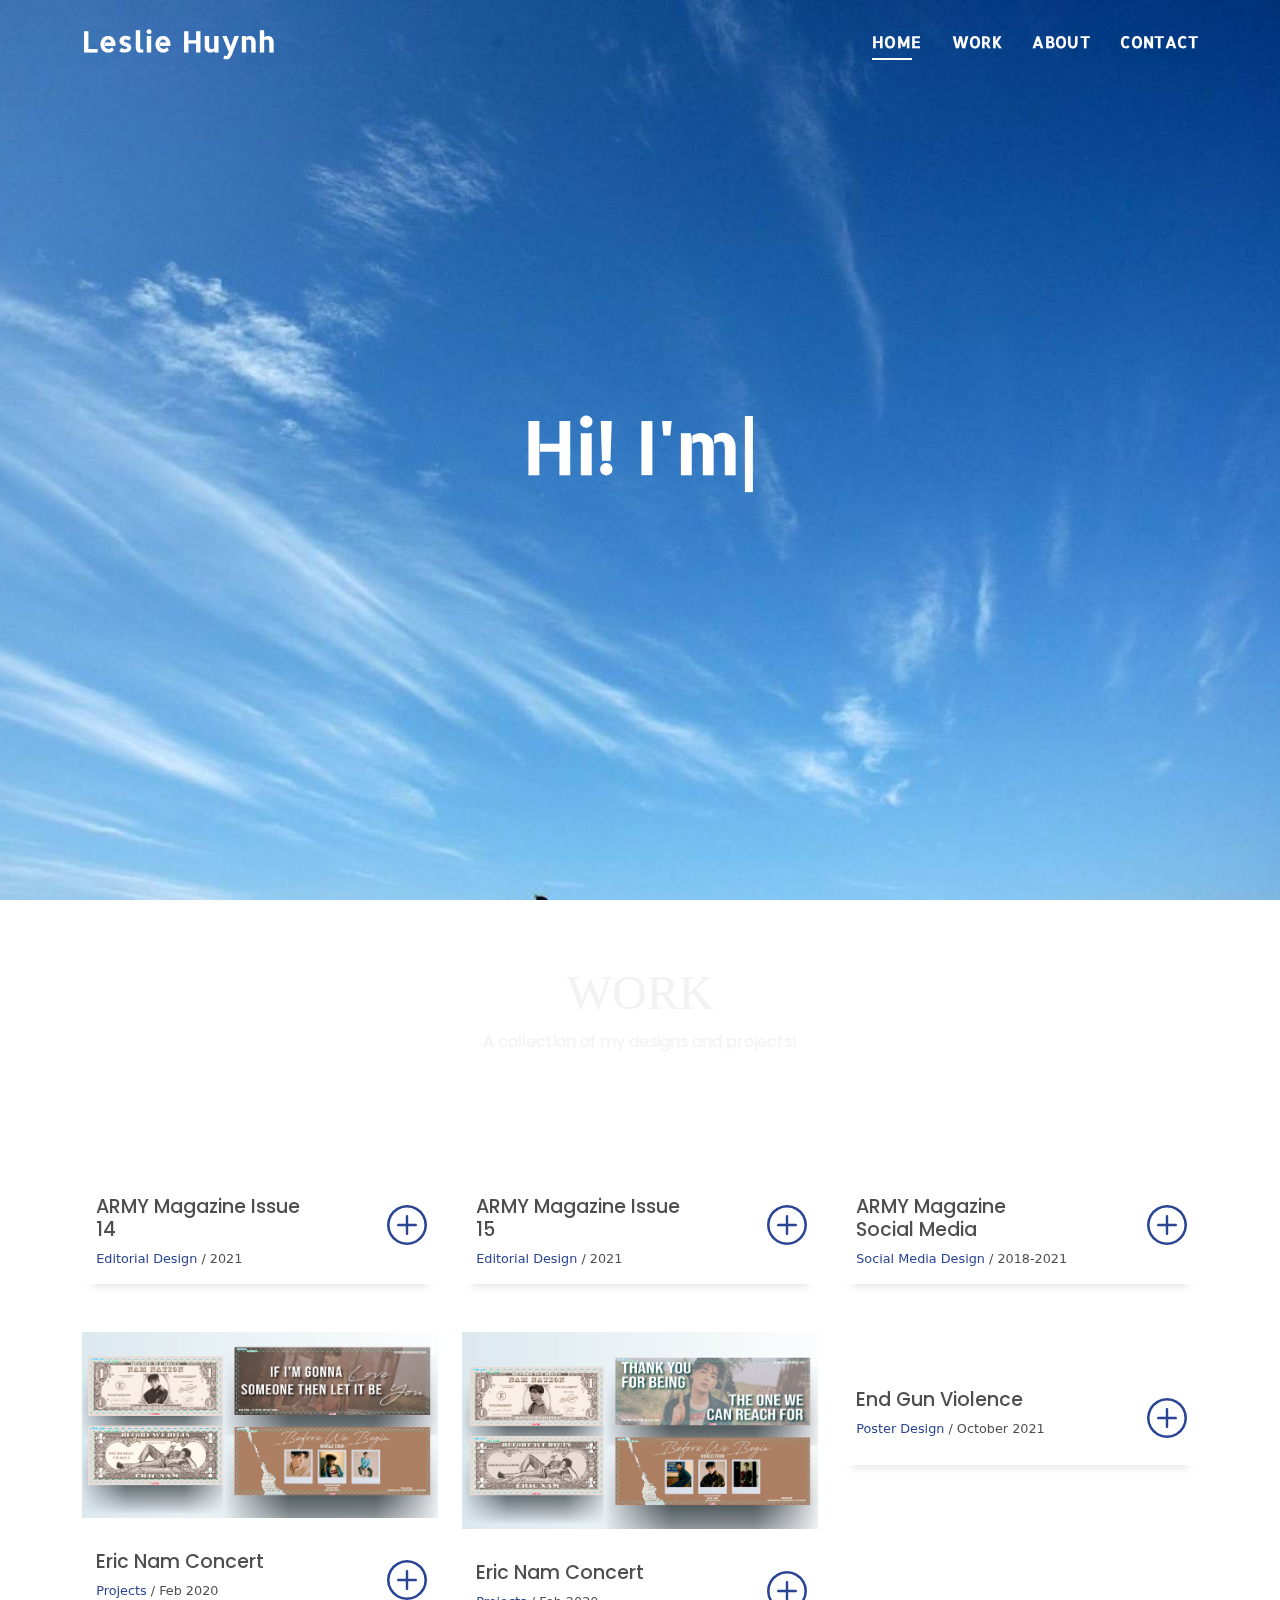
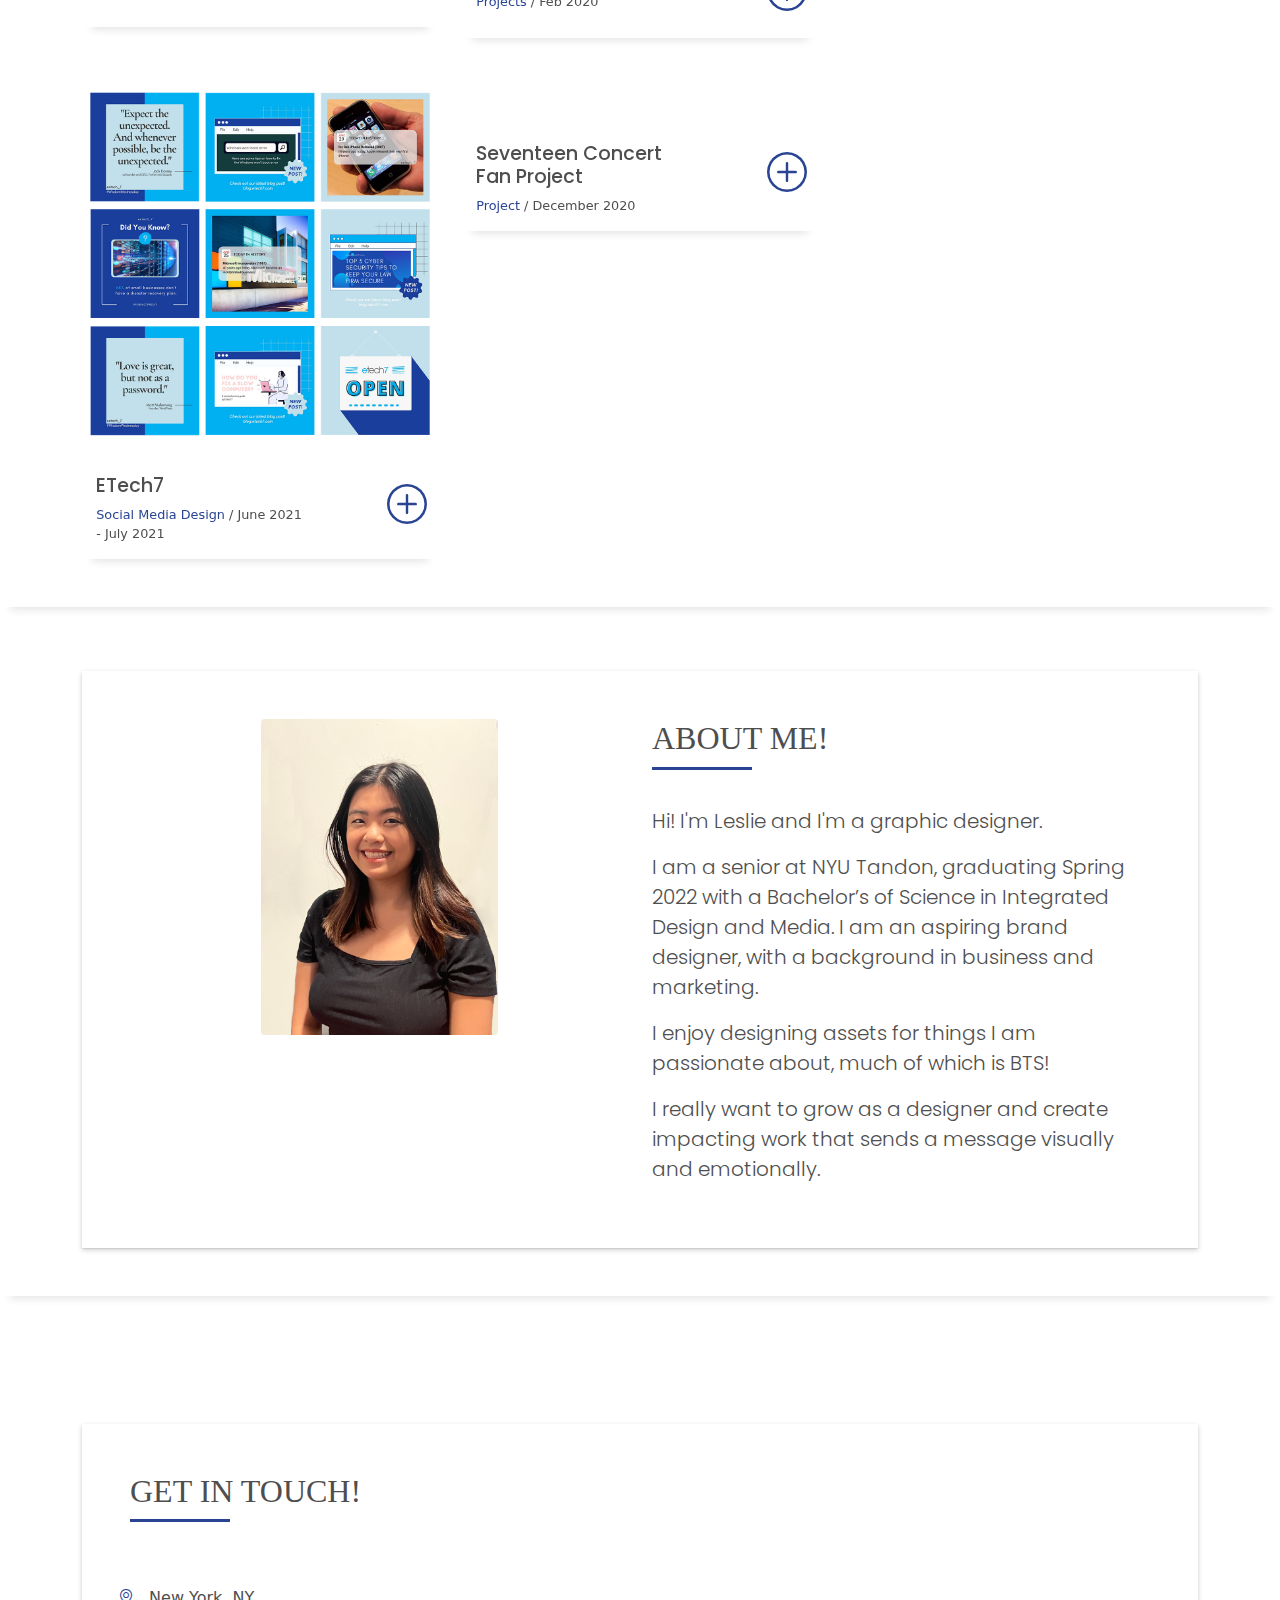
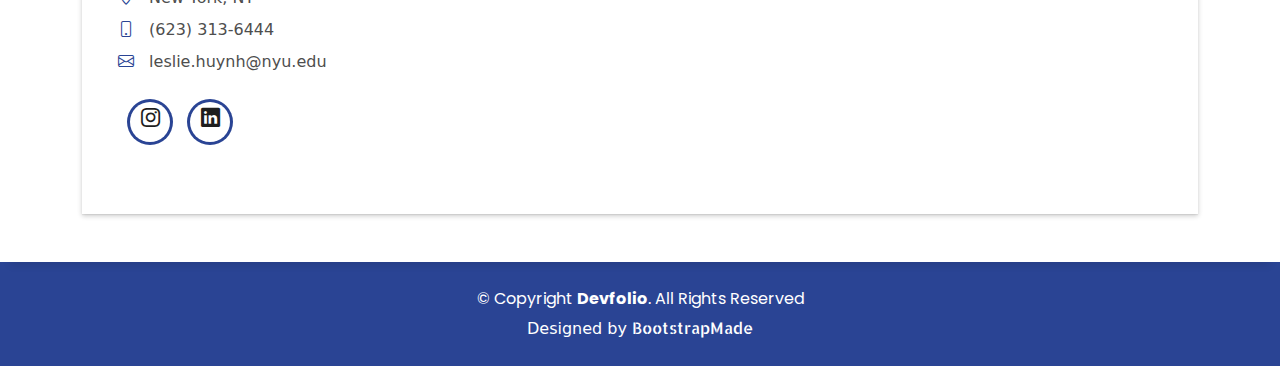
==== commit ce6b3840: "allerta stencil" ====
--- a/index.html
+++ b/index.html
@@ -21,8 +21,9 @@
   <!-- Template Main CSS File -->
   <link href="assets/css/style.css" rel="stylesheet">
   <link rel="preconnect" href="https://fonts.googleapis.com"> 
-<link rel="preconnect" href="https://fonts.gstatic.com" crossorigin> 
-<link href="https://fonts.googleapis.com/css2?family=Poppins&display=swap" rel="stylesheet">
+  <link rel="preconnect" href="https://fonts.googleapis.com"> 
+  <link rel="preconnect" href="https://fonts.gstatic.com" crossorigin> 
+  <link href="https://fonts.googleapis.com/css2?family=Allerta+Stencil&family=Poppins&display=swap" rel="stylesheet">
 
   <!-- =======================================================
   * Template Name: DevFolio - v4.7.1
--- a/assets/css/style.css
+++ b/assets/css/style.css
@@ -14,15 +14,8 @@
   color: #4e4e4e;
 }
 
-@font-face {
-  font-family: "Atami-Stencil";
-  src: url(/assets/css/fonts/Atami-Stencil.woff) format("woff");
-  font-weight: medium;
-  font-style: normal;
-}
-
 h1 {
-  font-family: "Atami Stencil";
+  font-family: "Allerta Stencil", sans-serif;
 }
 h2 {
   font-family: "Poppins", sans-serif;
@@ -49,7 +42,7 @@
   color: #1e1e1e;
   text-decoration: none;
   transition: all 0.5s ease-in-out;
-  font-family: "Atami Stencil";
+  font-family: "Allerta Stencil", sans-serif;
 }
 a:hover {
   color: #2a4494;
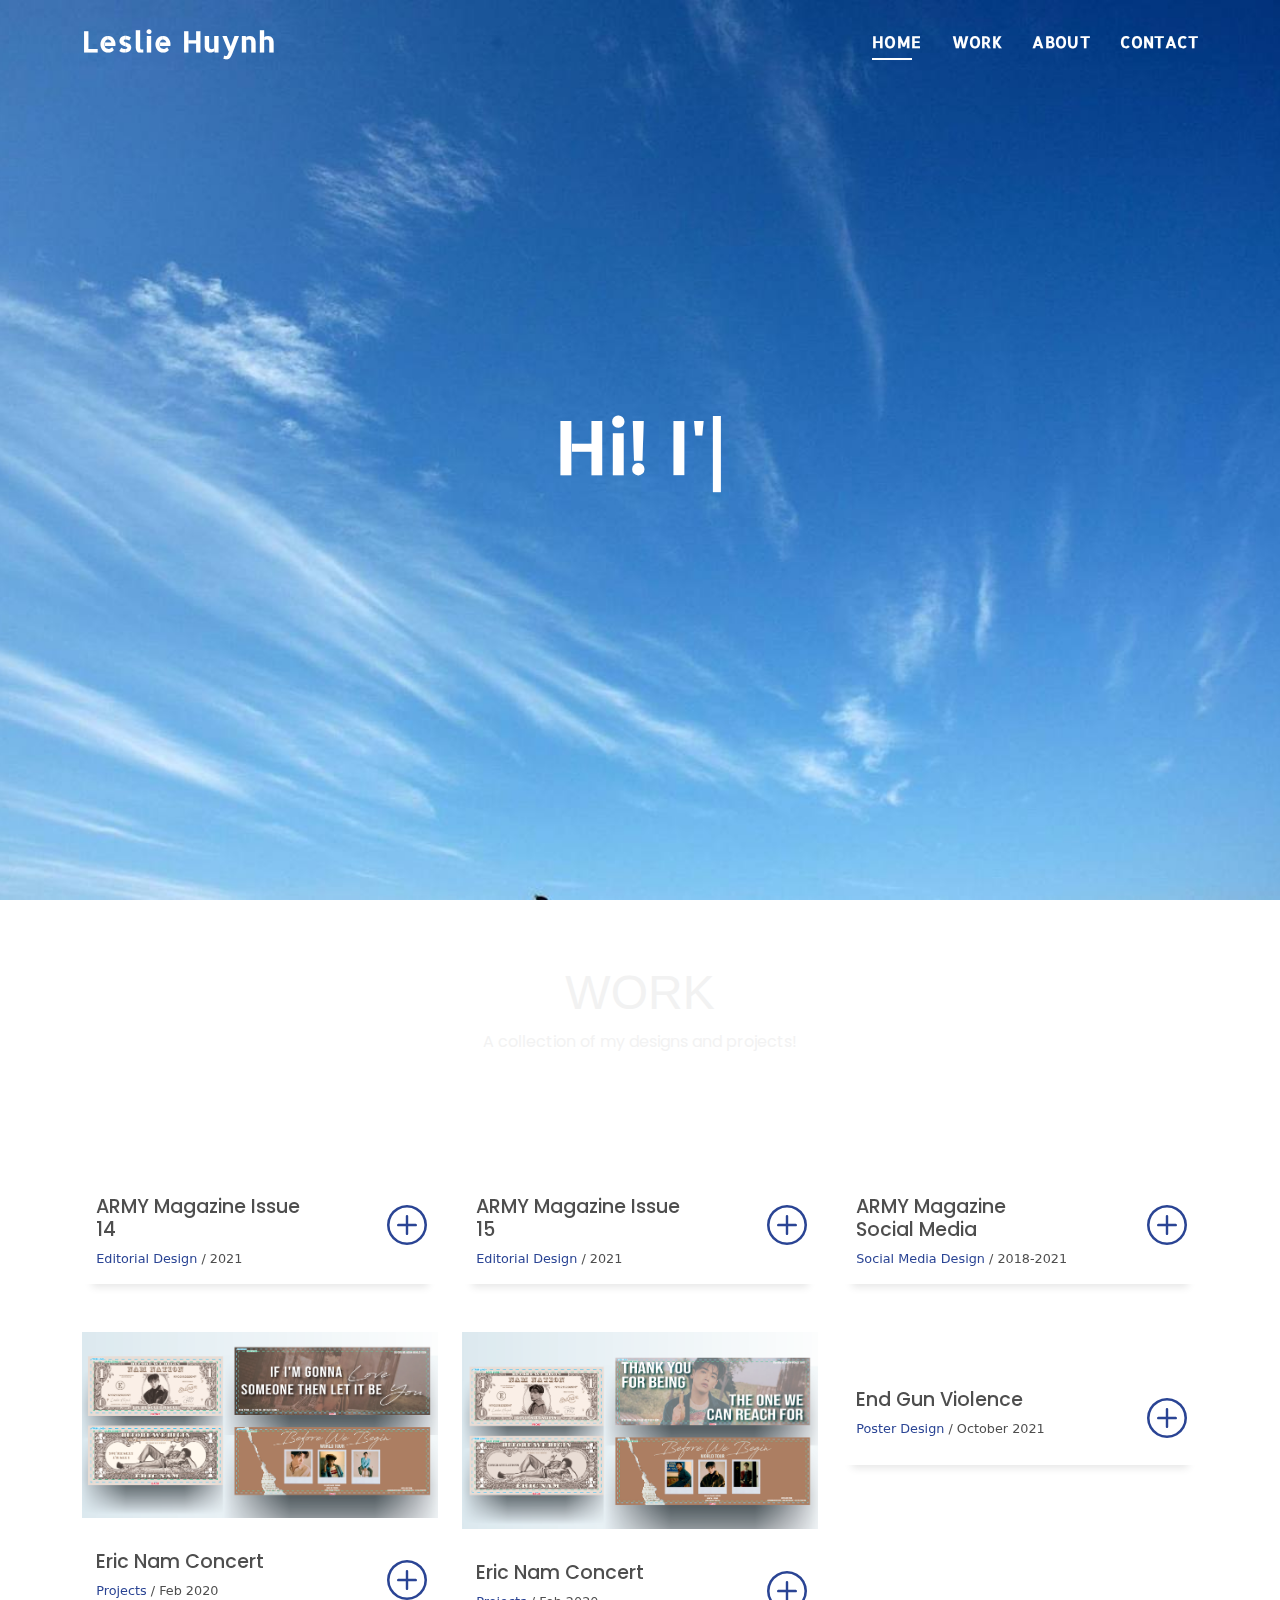
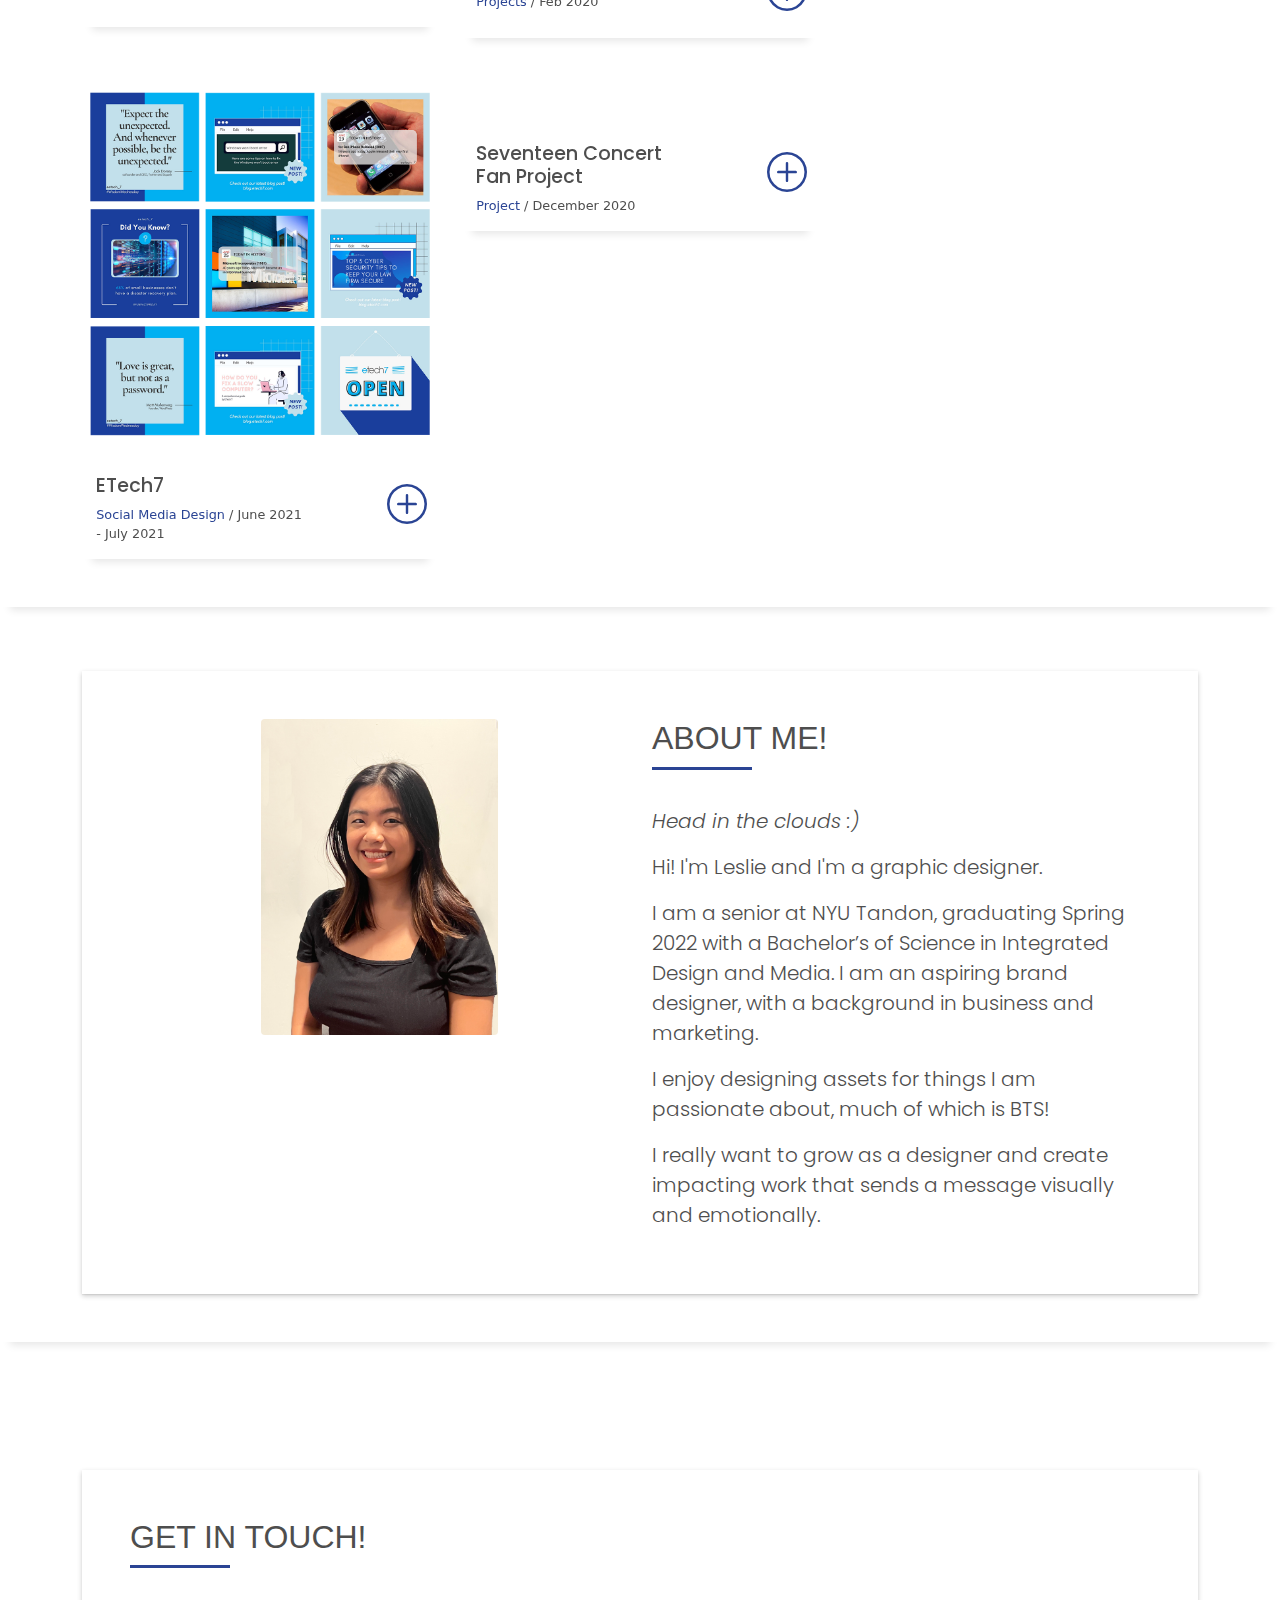
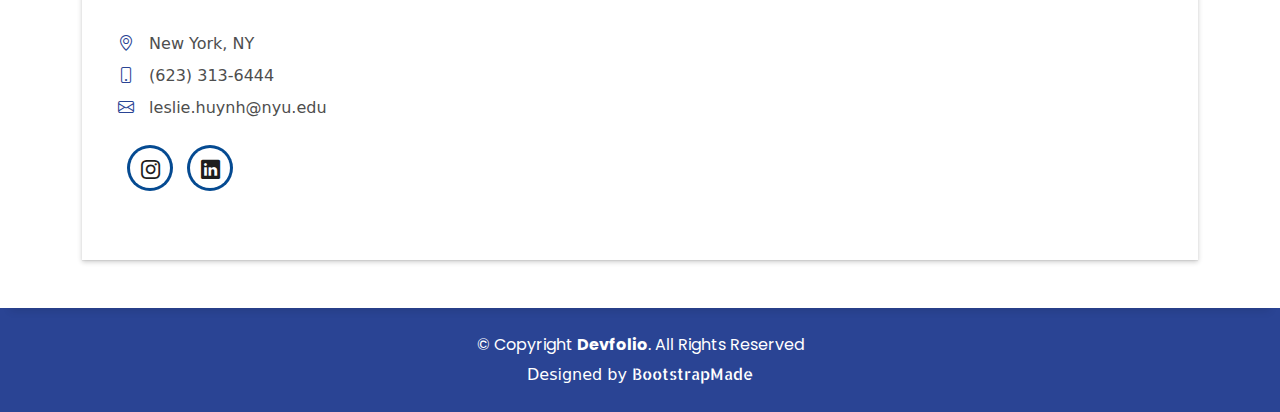
==== commit 158fa569: "italic" ====
--- a/index.html
+++ b/index.html
@@ -312,6 +312,10 @@
                         ABOUT ME!
                       </h5>
                     </div>
+                    <p class="lead italic">
+                      Head in the clouds :)
+                    </p>
+
                     <p class="lead">
                       Hi! I'm Leslie and I'm a graphic designer.
                     </p>
--- a/assets/css/style.css
+++ b/assets/css/style.css
@@ -27,7 +27,7 @@
   font-family: "Poppins", sans-serif;
 }
 h5 {
-  font-family: "Futura";
+  font-family: "Futura", sans-serif;
   font-weight: medium;
 }
 h6 {
@@ -36,6 +36,10 @@
 
 p {
   font-family: "Poppins", sans-serif;
+}
+
+.italic {
+  font-style: italic;
 }
 
 a {
@@ -107,11 +111,11 @@
   background-size: cover;
   background-position: center center;
 }
-@media (max-width: 1024px) {
+/* @media (max-width: 1024px) {
   .bg-image {
     background-attachment: scroll;
   }
-}
+}  */
 
 /*.overlay-mf {
   background-color: #71ace1;
@@ -239,11 +243,15 @@
   border-radius: 50%;
   line-height: 1.6;
   margin: 0 15px 0 0;
-  box-shadow: 0 0 0 3px #2a4494;
+  box-shadow: 0 0 0 3px #054a91;
   transition: all 500ms ease;
+  padding-top: 11%;
+  display: flex;
+  justify-content: center;
+  /*align-content: center;*/
 }
 .socials .ico-circle:hover {
-  background-color: #2a4494;
+  background-color: #054a91;
   color: #fff;
   box-shadow: 0 0 0 3px #cde1f8;
   transition: all 500ms ease;
@@ -1198,7 +1206,7 @@
 .card-blog .post-date {
   color: #4e4e4e;
   display: inline-block;
-  float: right;
+  /* float: right; */
 }
 
 /*--------------------------------------------------------------
